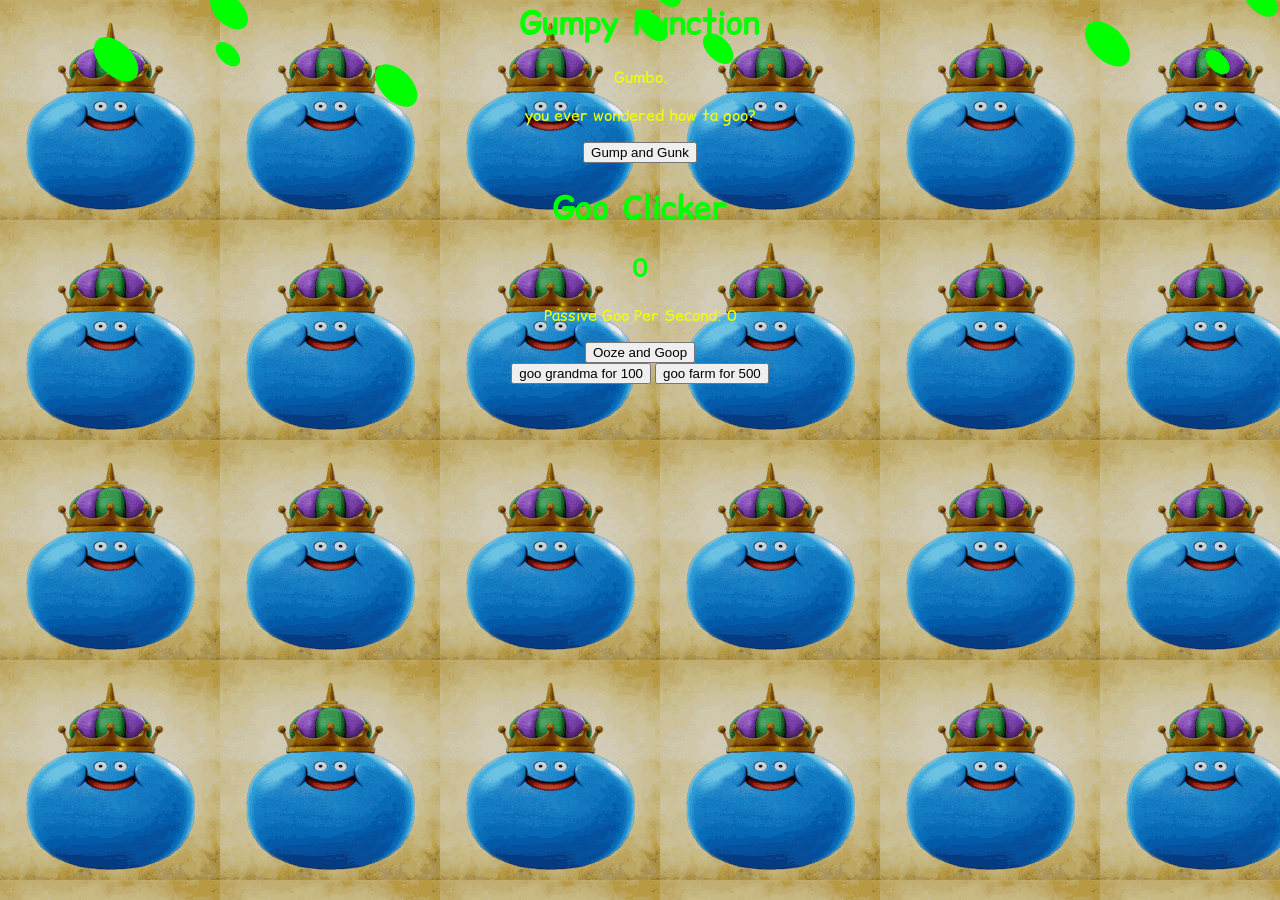
==== index.html @ c8d57152 "Refactor index.html for syntax and formatting Fixed syntax errors and improved formatting in HTML." ====
<html>
<head>
  <link rel="stylesheet" href="style.css">
  <link rel="preconnect" href="https://fonts.googleapis.com">
  <link rel="preconnect" href="https://fonts.gstatic.com" crossorigin>
  <link href="https://fonts.googleapis.com/css2?family=Comic+Relief:wght@400;700&display=swap" rel="stylesheet">
  <title>Gumbo</title>
</head>
<body>
  <h1>Gumpy Function</h1>
  <p>Gumbo.</p>
  <p>you ever wondered how ta goo?</p>
  
  <audio id="myAudio" src="slime.mp3"></audio>
  <audio id="myAudio2" src="gumps.mp3"></audio>
  <button onclick="document.getElementById('myAudio').play()">Gump and Gunk</button>
  
  <canvas id="leafCanvas"></canvas>

  <script src="goo.js"></script>
  <h1>Goo Clicker</h1>
  <h2 id="counter">0</h2>
  <p>Passive Goo Per Second: <span id="passiveRate">0</span></p>
  
  <div>
    <button id="btn">Ooze and Goop</button>
  </div>

  <button id="sellBtn">goo grandma for 100</button>
  <button id="sellBtn2">goo farm for 500</button>


  <script>
let count = 0;
let passiveRate = 0; // start with 0 passive goo per second

const button = document.getElementById("btn");
const sellBtn = document.getElementById("sellBtn");
const sellBtn2 = document.getElementById("sellBtn2");
const counter = document.getElementById("counter");
const passiveDisplay = document.getElementById("passiveRate");
const audio = document.getElementById("myAudio2");

// Keep track of current prices
let sellBtnPrice = 100;
let sellBtn2Price = 500;

// Click to earn goo
button.addEventListener("click", function() {
  count++;
  counter.textContent = count;

  audio.currentTime = 0; 
  audio.play();
});

// Sell button 1: increase passive by 1
sellBtn.addEventListener("click", function() {
  if (count >= sellBtnPrice) {
    count -= sellBtnPrice;
    counter.textContent = count;

    passiveRate++;
    passiveDisplay.textContent = passiveRate;

    // Increase price by 15%
    sellBtnPrice = Math.ceil(sellBtnPrice * 1.15);
    sellBtn.textContent = `goo grandma: ${sellBtnPrice}`;
  }dd
});

// Sell button 2: increase passive by 5
sellBtn2.addEventListener("click", function() {
  if (count >= sellBtn2Price) {
    count -= sellBtn2Price;
    counter.textContent = count;

    passiveRate += 5;
    passiveDisplay.textContent = passiveRate;

    // Increase price by 15%
    sellBtn2Price = Math.ceil(sellBtn2Price * 1.15);
    sellBtn2.textContent = `goo farm: ${sellBtn2Price}`;
  }
});

// Passive goo
setInterval(function() {
  count += passiveRate;
  counter.textContent = count;
}, 1000);
</script>
  
  <div>
    <iframe width="640" height="480"
    src="https://www.youtube.com/embed/QjgmcPhqBuU"
    title="YouTube video player"
    frameborder="0"
    allow="accelerometer; autoplay; clipboard-write; encrypted-media; gyroscope; picture-in-picture"
    allowfullscreen>
    </iframe>
  </div>
  
</body>
</html>
---- style.css ----
p {
    color:rgb(239, 255, 0);
    font-family: 'Comic Relief', Courier, monospace
}
h1 {
    color:rgb(0, 255, 0);
    font-family: 'Comic Relief', Courier, monospace
}
h2 {
    color:rgb(0, 255, 0);
    font-family: 'Comic Relief', Courier, monospace
}
body {
     margin: 0;
    background-image: url("ooze.gif");
    text-align: center;
}
#leafCanvas {
    position: fixed;
    top: 0;
    left: 0;
    width: 100%;
    height: 100%;
    z-index: 0;
    pointer-events: none; / prevents blocking clicks */
}
nav,
main {
    position: relative;
    z-index: 1;
}
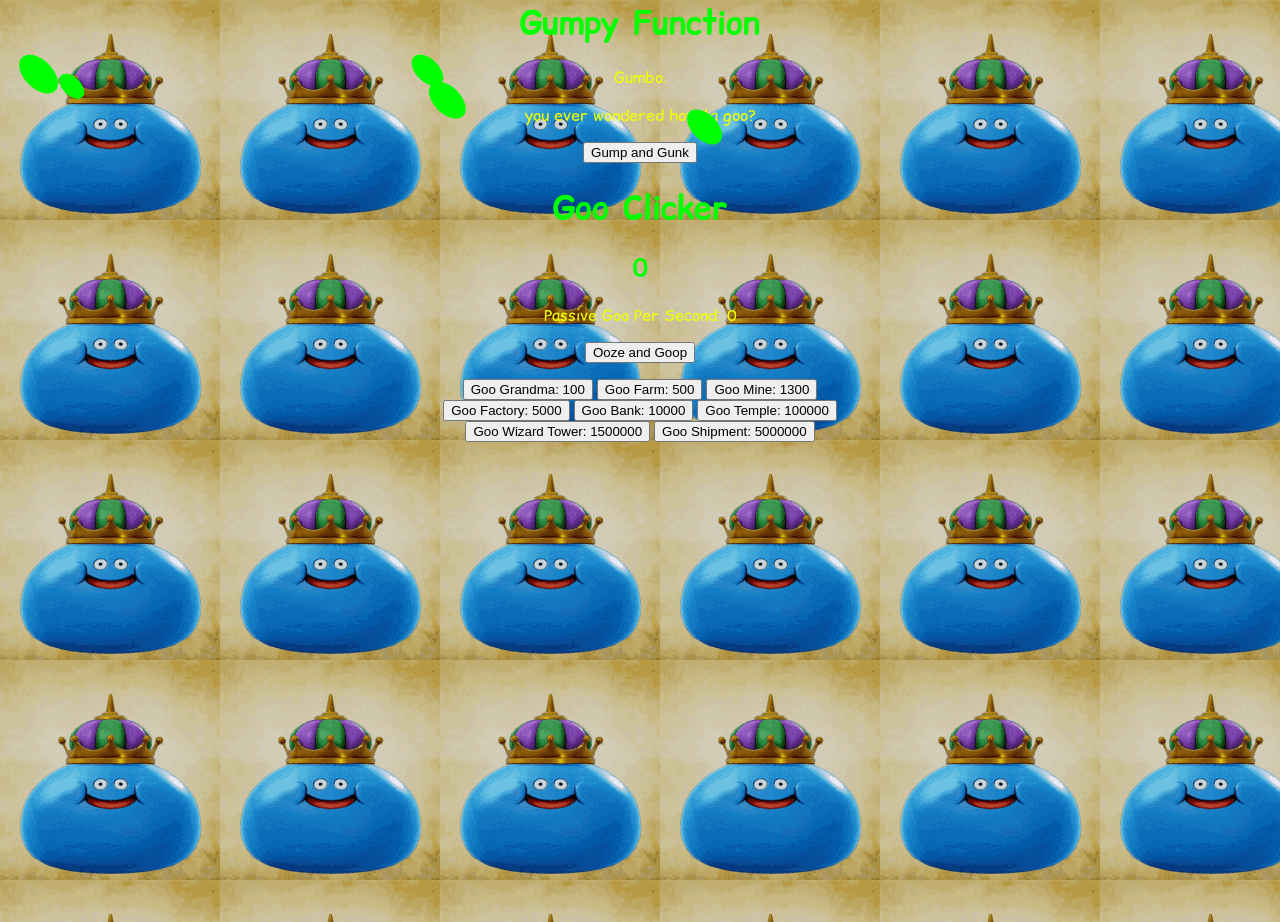
==== commit 4bc92957: "Enhance goo clicker with additional sell options Added multiple sell buttons with increasing passive" ====
--- a/index.html
+++ b/index.html
@@ -24,10 +24,20 @@
   
   <div>
     <button id="btn">Ooze and Goop</button>
-  </div>
-
-  <button id="sellBtn">goo grandma for 100</button>
-  <button id="sellBtn2">goo farm for 500</button>
+    <p></p>
+  </div>
+  <div>
+    <button id="sellBtn">Goo Grandma: 100</button>
+    <button id="sellBtn2">Goo Farm: 500</button>
+    <button id="sellBtn3">Goo Mine: 1300</button>
+  </div>
+  <div>
+    <button id="sellBtn4">Goo Factory: 5000</button>
+    <button id="sellBtn5">Goo Bank: 10000</button>
+    <button id="sellBtn6">Goo Temple: 100000</button>
+  </div>
+  <button id="sellBtn7">Goo Wizard Tower: 1500000</button>
+  <button id="sellBtn8">Goo Shipment: 5000000</button>
 
 
   <script>
@@ -44,6 +54,13 @@
 // Keep track of current prices
 let sellBtnPrice = 100;
 let sellBtn2Price = 500;
+let sellBtn3Price = 1300;
+let sellBtn4Price = 5000;
+let sellBtn5Price = 10000;
+let sellBtn6Price = 100000;
+let sellBtn7Price = 1500000;
+let sellBtn8Price = 5000000;
+
 
 // Click to earn goo
 button.addEventListener("click", function() {
@@ -65,7 +82,7 @@
 
     // Increase price by 15%
     sellBtnPrice = Math.ceil(sellBtnPrice * 1.15);
-    sellBtn.textContent = `goo grandma: ${sellBtnPrice}`;
+    sellBtn.textContent = `Goo Grandma: ${sellBtnPrice}`;
   }dd
 });
 
@@ -80,7 +97,91 @@
 
     // Increase price by 15%
     sellBtn2Price = Math.ceil(sellBtn2Price * 1.15);
-    sellBtn2.textContent = `goo farm: ${sellBtn2Price}`;
+    sellBtn2.textContent = `Goo Farm: ${sellBtn2Price}`;
+  }
+});
+
+sellBtn3.addEventListener("click", function() {
+  if (count >= sellBtn3Price) {
+    count -= sellBtn3Price;
+    counter.textContent = count;
+
+    passiveRate += 20;
+    passiveDisplay.textContent = passiveRate;
+
+    // Increase price by 15%
+    sellBtn3Price = Math.ceil(sellBtn3Price * 1.15);
+    sellBtn3.textContent = `Goo Mine: ${sellBtn3Price}`;
+  }
+});
+
+sellBtn4.addEventListener("click", function() {
+  if (count >= sellBtn4Price) {
+    count -= sellBtn4Price;
+    counter.textContent = count;
+
+    passiveRate += 50;
+    passiveDisplay.textContent = passiveRate;
+
+    // Increase price by 15%
+    sellBtn4Price = Math.ceil(sellBtn4Price * 1.15);
+    sellBtn4.textContent = `Goo Factory: ${sellBtn4Price}`;
+  }
+});
+
+sellBtn5.addEventListener("click", function() {
+  if (count >= sellBtn5Price) {
+    count -= sellBtn5Price;
+    counter.textContent = count;
+
+    passiveRate += 150;
+    passiveDisplay.textContent = passiveRate;
+
+    // Increase price by 15%
+    sellBtn5Price = Math.ceil(sellBtn5Price * 1.15);
+    sellBtn5.textContent = `Goo Bank: ${sellBtn5Price}`;
+  }
+});
+
+sellBtn6.addEventListener("click", function() {
+  if (count >= sellBtn6Price) {
+    count -= sellBtn6Price;
+    counter.textContent = count;
+
+    passiveRate += 1000;
+    passiveDisplay.textContent = passiveRate;
+
+    // Increase price by 15%
+    sellBtn6Price = Math.ceil(sellBtn6Price * 1.15);
+    sellBtn6.textContent = `Goo Temple: ${sellBtn6Price}`;
+  }
+});
+
+sellBtn7.addEventListener("click", function() {
+  if (count >= sellBtn7Price) {
+    count -= sellBtn7Price;
+    counter.textContent = count;
+
+    passiveRate += 20000;
+    passiveDisplay.textContent = passiveRate;
+
+    // Increase price by 15%
+    sellBtn7Price = Math.ceil(sellBtn7Price * 1.15);
+    sellBtn7.textContent = `Goo Wizard Tower: ${sellBtn7Price}`;
+  }
+});
+
+sellBtn8.addEventListener("click", function() {
+  if (count >= sellBtn8Price) {
+    count -= sellBtn8Price;
+    counter.textContent = count;
+
+    passiveRate += 100000;
+    passiveDisplay.textContent = passiveRate;
+
+    // Increase price by 15%
+    sellBtn8Price = Math.ceil(sellBtn8Price * 1.15);
+    sellBtn8.textContent = `Goo Shipment: ${sellBtn8Price}`;
   }
 });
 
@@ -110,3 +211,4 @@
 
 
 
+
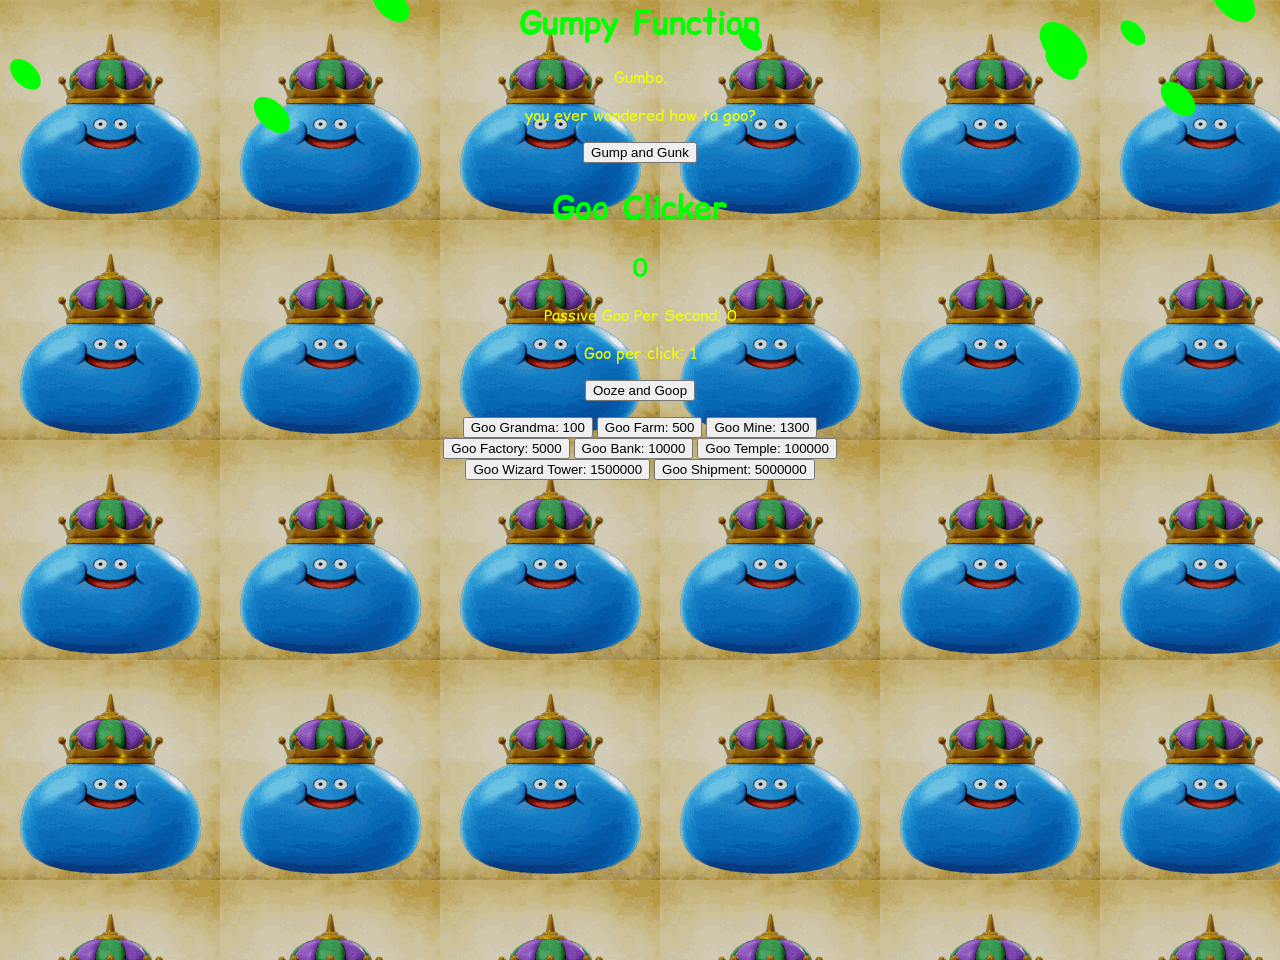
==== commit 1fbe36fe: "Refactor game logic to enhance click and passive income Updated the game mechanics to include click " ====
--- a/index.html
+++ b/index.html
@@ -21,6 +21,7 @@
   <h1>Goo Clicker</h1>
   <h2 id="counter">0</h2>
   <p>Passive Goo Per Second: <span id="passiveRate">0</span></p>
+  <p>Goo per click: <span id="clickPowerDisplay">1</span></p>
   
   <div>
     <button id="btn">Ooze and Goop</button>
@@ -36,22 +37,33 @@
     <button id="sellBtn5">Goo Bank: 10000</button>
     <button id="sellBtn6">Goo Temple: 100000</button>
   </div>
-  <button id="sellBtn7">Goo Wizard Tower: 1500000</button>
-  <button id="sellBtn8">Goo Shipment: 5000000</button>
+  <div>
+    <button id="sellBtn7">Goo Wizard Tower: 1500000</button>
+    <button id="sellBtn8">Goo Shipment: 5000000</button>
+  </div>
 
 
   <script>
 let count = 0;
-let passiveRate = 0; // start with 0 passive goo per second
+let passiveRate = 0; 
+let clickPower = 1; // starting click value
 
 const button = document.getElementById("btn");
 const sellBtn = document.getElementById("sellBtn");
 const sellBtn2 = document.getElementById("sellBtn2");
+const sellBtn3 = document.getElementById("sellBtn3");
+const sellBtn4 = document.getElementById("sellBtn4");
+const sellBtn5 = document.getElementById("sellBtn5");
+const sellBtn6 = document.getElementById("sellBtn6");
+const sellBtn7 = document.getElementById("sellBtn7");
+const sellBtn8 = document.getElementById("sellBtn8");
+
 const counter = document.getElementById("counter");
 const passiveDisplay = document.getElementById("passiveRate");
+const clickPowerDisplay = document.getElementById("clickPowerDisplay");
 const audio = document.getElementById("myAudio2");
 
-// Keep track of current prices
+// Current prices
 let sellBtnPrice = 100;
 let sellBtn2Price = 500;
 let sellBtn3Price = 1300;
@@ -61,129 +73,61 @@
 let sellBtn7Price = 1500000;
 let sellBtn8Price = 5000000;
 
-
 // Click to earn goo
 button.addEventListener("click", function() {
-  count++;
+  count += clickPower;
   counter.textContent = count;
 
   audio.currentTime = 0; 
   audio.play();
 });
 
-// Sell button 1: increase passive by 1
-sellBtn.addEventListener("click", function() {
-  if (count >= sellBtnPrice) {
-    count -= sellBtnPrice;
+// Helper to handle property purchases
+function buyProperty(priceVar, btnElement, passiveIncrease, clickIncrease=0) {
+  if (count >= priceVar.value) {
+    count -= priceVar.value;
     counter.textContent = count;
 
-    passiveRate++;
+    passiveRate += passiveIncrease;
+    clickPower += clickIncrease; // increase click power
     passiveDisplay.textContent = passiveRate;
+    clickPowerDisplay.textContent = clickPower;
 
     // Increase price by 15%
-    sellBtnPrice = Math.ceil(sellBtnPrice * 1.15);
-    sellBtn.textContent = `Goo Grandma: ${sellBtnPrice}`;
-  }dd
-});
+    priceVar.value = Math.ceil(priceVar.value * 1.15);
+    btnElement.textContent = `${btnElement.dataset.name}: ${priceVar.value}`;
+  }
+}
 
-// Sell button 2: increase passive by 5
-sellBtn2.addEventListener("click", function() {
-  if (count >= sellBtn2Price) {
-    count -= sellBtn2Price;
-    counter.textContent = count;
+// Define price objects for each button
+const sellBtnObj = {value: sellBtnPrice};
+const sellBtn2Obj = {value: sellBtn2Price};
+const sellBtn3Obj = {value: sellBtn3Price};
+const sellBtn4Obj = {value: sellBtn4Price};
+const sellBtn5Obj = {value: sellBtn5Price};
+const sellBtn6Obj = {value: sellBtn6Price};
+const sellBtn7Obj = {value: sellBtn7Price};
+const sellBtn8Obj = {value: sellBtn8Price};
 
-    passiveRate += 5;
-    passiveDisplay.textContent = passiveRate;
+// Add dataset names for buttons
+sellBtn.dataset.name = "Goo Grandma";
+sellBtn2.dataset.name = "Goo Farm";
+sellBtn3.dataset.name = "Goo Mine";
+sellBtn4.dataset.name = "Goo Factory";
+sellBtn5.dataset.name = "Goo Bank";
+sellBtn6.dataset.name = "Goo Temple";
+sellBtn7.dataset.name = "Goo Wizard Tower";
+sellBtn8.dataset.name = "Goo Shipment";
 
-    // Increase price by 15%
-    sellBtn2Price = Math.ceil(sellBtn2Price * 1.15);
-    sellBtn2.textContent = `Goo Farm: ${sellBtn2Price}`;
-  }
-});
-
-sellBtn3.addEventListener("click", function() {
-  if (count >= sellBtn3Price) {
-    count -= sellBtn3Price;
-    counter.textContent = count;
-
-    passiveRate += 20;
-    passiveDisplay.textContent = passiveRate;
-
-    // Increase price by 15%
-    sellBtn3Price = Math.ceil(sellBtn3Price * 1.15);
-    sellBtn3.textContent = `Goo Mine: ${sellBtn3Price}`;
-  }
-});
-
-sellBtn4.addEventListener("click", function() {
-  if (count >= sellBtn4Price) {
-    count -= sellBtn4Price;
-    counter.textContent = count;
-
-    passiveRate += 50;
-    passiveDisplay.textContent = passiveRate;
-
-    // Increase price by 15%
-    sellBtn4Price = Math.ceil(sellBtn4Price * 1.15);
-    sellBtn4.textContent = `Goo Factory: ${sellBtn4Price}`;
-  }
-});
-
-sellBtn5.addEventListener("click", function() {
-  if (count >= sellBtn5Price) {
-    count -= sellBtn5Price;
-    counter.textContent = count;
-
-    passiveRate += 150;
-    passiveDisplay.textContent = passiveRate;
-
-    // Increase price by 15%
-    sellBtn5Price = Math.ceil(sellBtn5Price * 1.15);
-    sellBtn5.textContent = `Goo Bank: ${sellBtn5Price}`;
-  }
-});
-
-sellBtn6.addEventListener("click", function() {
-  if (count >= sellBtn6Price) {
-    count -= sellBtn6Price;
-    counter.textContent = count;
-
-    passiveRate += 1000;
-    passiveDisplay.textContent = passiveRate;
-
-    // Increase price by 15%
-    sellBtn6Price = Math.ceil(sellBtn6Price * 1.15);
-    sellBtn6.textContent = `Goo Temple: ${sellBtn6Price}`;
-  }
-});
-
-sellBtn7.addEventListener("click", function() {
-  if (count >= sellBtn7Price) {
-    count -= sellBtn7Price;
-    counter.textContent = count;
-
-    passiveRate += 20000;
-    passiveDisplay.textContent = passiveRate;
-
-    // Increase price by 15%
-    sellBtn7Price = Math.ceil(sellBtn7Price * 1.15);
-    sellBtn7.textContent = `Goo Wizard Tower: ${sellBtn7Price}`;
-  }
-});
-
-sellBtn8.addEventListener("click", function() {
-  if (count >= sellBtn8Price) {
-    count -= sellBtn8Price;
-    counter.textContent = count;
-
-    passiveRate += 100000;
-    passiveDisplay.textContent = passiveRate;
-
-    // Increase price by 15%
-    sellBtn8Price = Math.ceil(sellBtn8Price * 1.15);
-    sellBtn8.textContent = `Goo Shipment: ${sellBtn8Price}`;
-  }
-});
+// Event listeners with optional click increase
+sellBtn.addEventListener("click", () => buyProperty(sellBtnObj, sellBtn, 1, 0.1));
+sellBtn2.addEventListener("click", () => buyProperty(sellBtn2Obj, sellBtn2, 10, 0.5));
+sellBtn3.addEventListener("click", () => buyProperty(sellBtn3Obj, sellBtn3, 50, 1));
+sellBtn4.addEventListener("click", () => buyProperty(sellBtn4Obj, sellBtn4, 75, 2));
+sellBtn5.addEventListener("click", () => buyProperty(sellBtn5Obj, sellBtn5, 300, 5));
+sellBtn6.addEventListener("click", () => buyProperty(sellBtn6Obj, sellBtn6, 1000, 10));
+sellBtn7.addEventListener("click", () => buyProperty(sellBtn7Obj, sellBtn7, 20000, 50));
+sellBtn8.addEventListener("click", () => buyProperty(sellBtn8Obj, sellBtn8, 100000, 100));
 
 // Passive goo
 setInterval(function() {
@@ -212,3 +156,4 @@
 
 
 
+
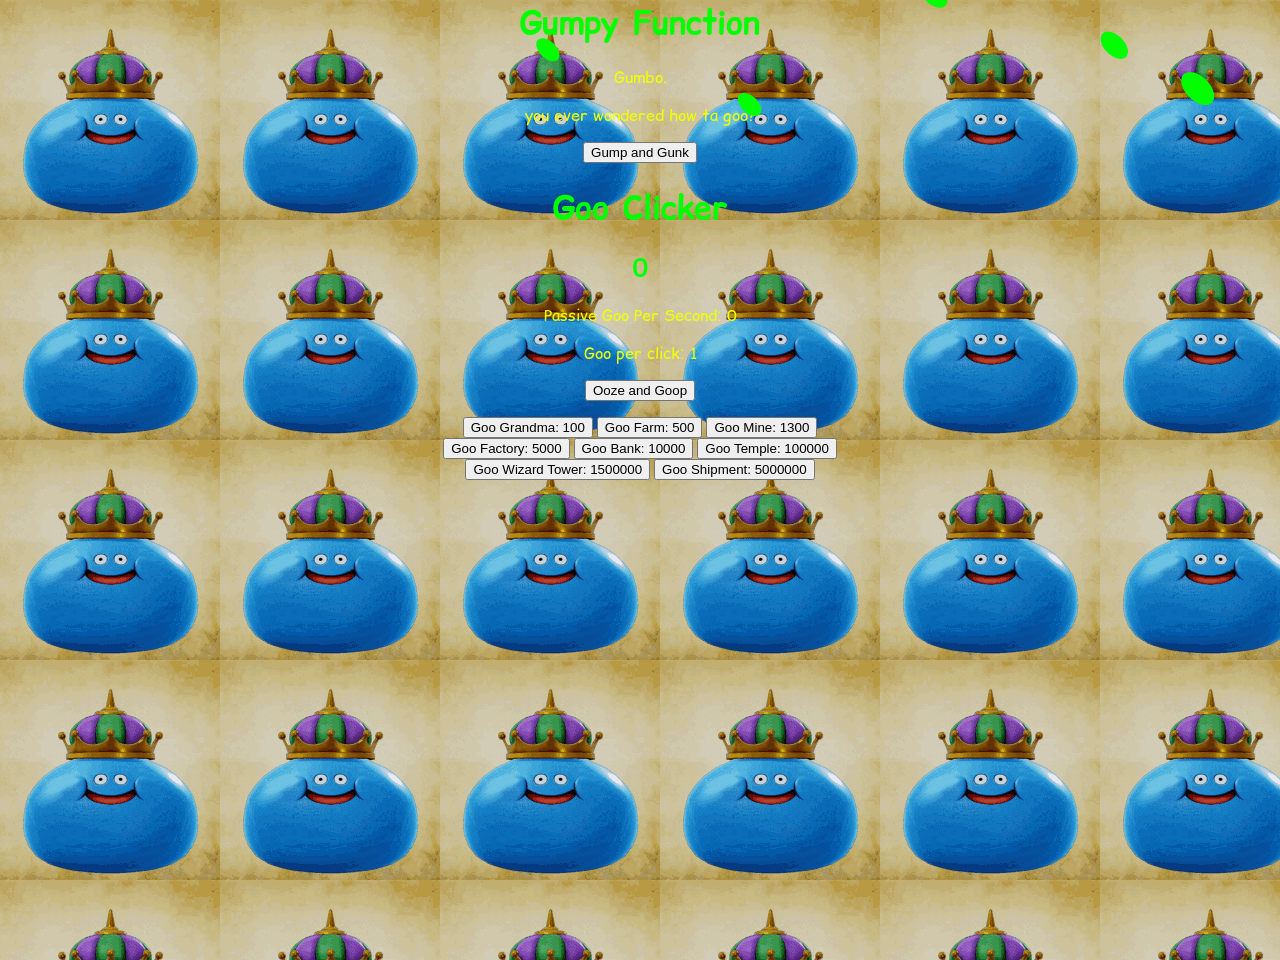
==== commit 9f15ca06: "Refactor index.html for Goo Clicker game enhancements The HTML structure was modified to include add" ====
--- a/index.html
+++ b/index.html
@@ -89,11 +89,11 @@
     counter.textContent = count;
 
     passiveRate += passiveIncrease;
-    clickPower += clickIncrease; // increase click power
+    clickPower += clickIncrease; // integer increase
     passiveDisplay.textContent = passiveRate;
     clickPowerDisplay.textContent = clickPower;
 
-    // Increase price by 15%
+    // Increase price by 15%, rounded up to nearest integer
     priceVar.value = Math.ceil(priceVar.value * 1.15);
     btnElement.textContent = `${btnElement.dataset.name}: ${priceVar.value}`;
   }
@@ -119,15 +119,15 @@
 sellBtn7.dataset.name = "Goo Wizard Tower";
 sellBtn8.dataset.name = "Goo Shipment";
 
-// Event listeners with optional click increase
-sellBtn.addEventListener("click", () => buyProperty(sellBtnObj, sellBtn, 1, 0.1));
-sellBtn2.addEventListener("click", () => buyProperty(sellBtn2Obj, sellBtn2, 10, 0.5));
-sellBtn3.addEventListener("click", () => buyProperty(sellBtn3Obj, sellBtn3, 50, 1));
-sellBtn4.addEventListener("click", () => buyProperty(sellBtn4Obj, sellBtn4, 75, 2));
-sellBtn5.addEventListener("click", () => buyProperty(sellBtn5Obj, sellBtn5, 300, 5));
-sellBtn6.addEventListener("click", () => buyProperty(sellBtn6Obj, sellBtn6, 1000, 10));
-sellBtn7.addEventListener("click", () => buyProperty(sellBtn7Obj, sellBtn7, 20000, 50));
-sellBtn8.addEventListener("click", () => buyProperty(sellBtn8Obj, sellBtn8, 100000, 100));
+// Event listeners with integer click increases
+sellBtn.addEventListener("click", () => buyProperty(sellBtnObj, sellBtn, 1, 1));
+sellBtn2.addEventListener("click", () => buyProperty(sellBtn2Obj, sellBtn2, 10, 2));
+sellBtn3.addEventListener("click", () => buyProperty(sellBtn3Obj, sellBtn3, 50, 5));
+sellBtn4.addEventListener("click", () => buyProperty(sellBtn4Obj, sellBtn4, 75, 10));
+sellBtn5.addEventListener("click", () => buyProperty(sellBtn5Obj, sellBtn5, 300, 25));
+sellBtn6.addEventListener("click", () => buyProperty(sellBtn6Obj, sellBtn6, 1000, 50));
+sellBtn7.addEventListener("click", () => buyProperty(sellBtn7Obj, sellBtn7, 20000, 100));
+sellBtn8.addEventListener("click", () => buyProperty(sellBtn8Obj, sellBtn8, 100000, 500));
 
 // Passive goo
 setInterval(function() {
@@ -157,3 +157,4 @@
 
 
 
+
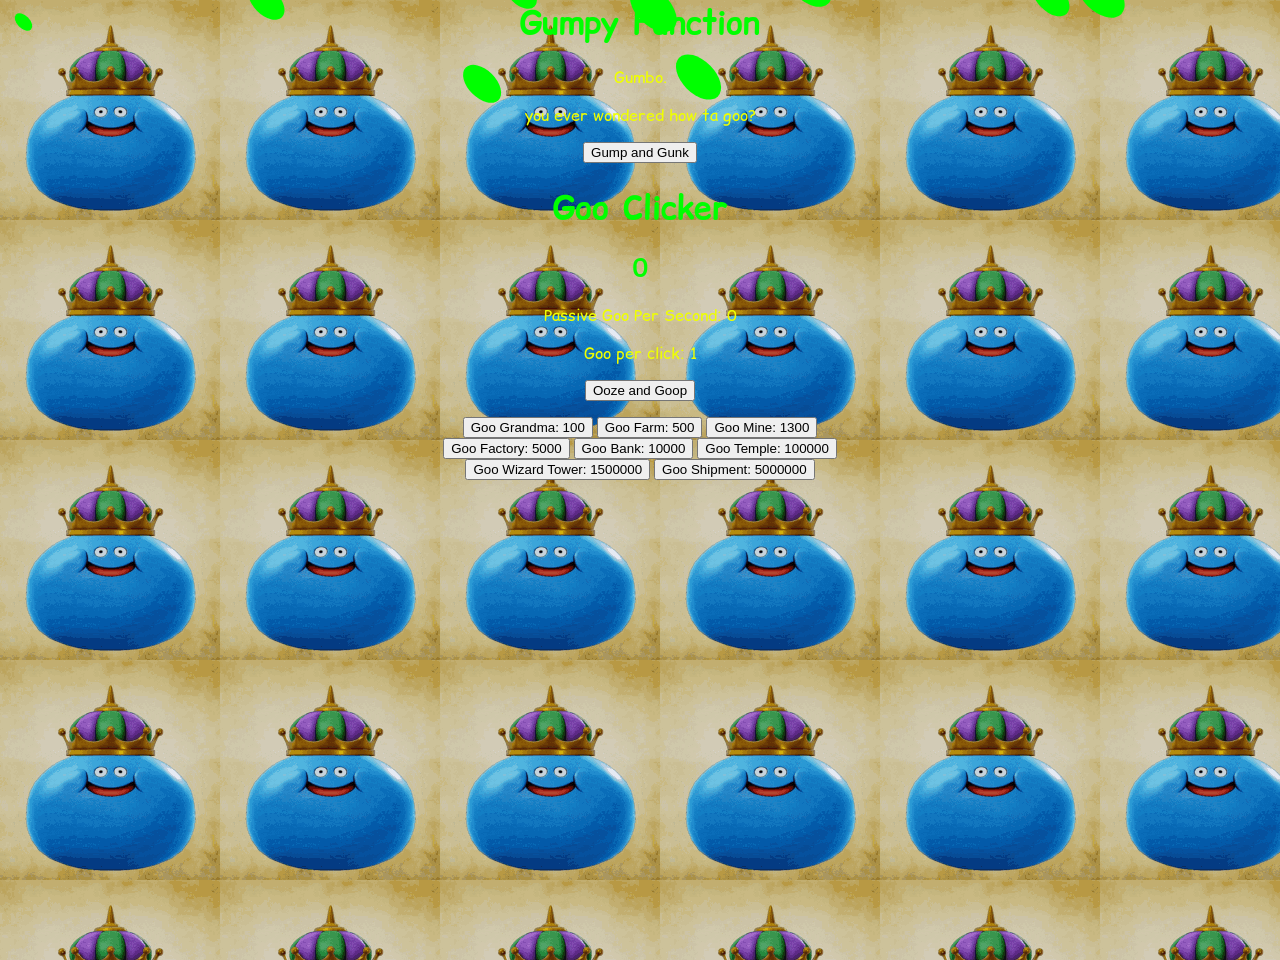
==== commit 82699fb5: "Enhance goo clicker with property count tracking Refactored the goo clicker game to include property" ====
--- a/index.html
+++ b/index.html
@@ -63,6 +63,26 @@
 const clickPowerDisplay = document.getElementById("clickPowerDisplay");
 const audio = document.getElementById("myAudio2");
 
+// Count displays
+const sellBtnCountDisplay = document.getElementById("sellBtnCount");
+const sellBtn2CountDisplay = document.getElementById("sellBtn2Count");
+const sellBtn3CountDisplay = document.getElementById("sellBtn3Count");
+const sellBtn4CountDisplay = document.getElementById("sellBtn4Count");
+const sellBtn5CountDisplay = document.getElementById("sellBtn5Count");
+const sellBtn6CountDisplay = document.getElementById("sellBtn6Count");
+const sellBtn7CountDisplay = document.getElementById("sellBtn7Count");
+const sellBtn8CountDisplay = document.getElementById("sellBtn8Count");
+
+// Property counts
+let sellBtnCount = 0;
+let sellBtn2Count = 0;
+let sellBtn3Count = 0;
+let sellBtn4Count = 0;
+let sellBtn5Count = 0;
+let sellBtn6Count = 0;
+let sellBtn7Count = 0;
+let sellBtn8Count = 0;
+
 // Current prices
 let sellBtnPrice = 100;
 let sellBtn2Price = 500;
@@ -83,23 +103,28 @@
 });
 
 // Helper to handle property purchases
-function buyProperty(priceVar, btnElement, passiveIncrease, clickIncrease=0) {
+function buyProperty(priceVar, btnElement, passiveIncrease, clickIncrease, countVar, countDisplay) {
   if (count >= priceVar.value) {
     count -= priceVar.value;
     counter.textContent = count;
 
     passiveRate += passiveIncrease;
-    clickPower += clickIncrease; // integer increase
+    clickPower += clickIncrease;
+
+    // Update property count
+    countVar.value++;
+    countDisplay.textContent = countVar.value;
+
     passiveDisplay.textContent = passiveRate;
     clickPowerDisplay.textContent = clickPower;
 
-    // Increase price by 15%, rounded up to nearest integer
+    // Increase price by 15%
     priceVar.value = Math.ceil(priceVar.value * 1.15);
-    btnElement.textContent = `${btnElement.dataset.name}: ${priceVar.value}`;
+    btnElement.childNodes[0].nodeValue = `${btnElement.dataset.name}: ${priceVar.value} (`;
   }
 }
 
-// Define price objects for each button
+// Price objects
 const sellBtnObj = {value: sellBtnPrice};
 const sellBtn2Obj = {value: sellBtn2Price};
 const sellBtn3Obj = {value: sellBtn3Price};
@@ -109,7 +134,7 @@
 const sellBtn7Obj = {value: sellBtn7Price};
 const sellBtn8Obj = {value: sellBtn8Price};
 
-// Add dataset names for buttons
+// Dataset names
 sellBtn.dataset.name = "Goo Grandma";
 sellBtn2.dataset.name = "Goo Farm";
 sellBtn3.dataset.name = "Goo Mine";
@@ -119,15 +144,15 @@
 sellBtn7.dataset.name = "Goo Wizard Tower";
 sellBtn8.dataset.name = "Goo Shipment";
 
-// Event listeners with integer click increases
-sellBtn.addEventListener("click", () => buyProperty(sellBtnObj, sellBtn, 1, 1));
-sellBtn2.addEventListener("click", () => buyProperty(sellBtn2Obj, sellBtn2, 10, 2));
-sellBtn3.addEventListener("click", () => buyProperty(sellBtn3Obj, sellBtn3, 50, 5));
-sellBtn4.addEventListener("click", () => buyProperty(sellBtn4Obj, sellBtn4, 75, 10));
-sellBtn5.addEventListener("click", () => buyProperty(sellBtn5Obj, sellBtn5, 300, 25));
-sellBtn6.addEventListener("click", () => buyProperty(sellBtn6Obj, sellBtn6, 1000, 50));
-sellBtn7.addEventListener("click", () => buyProperty(sellBtn7Obj, sellBtn7, 20000, 100));
-sellBtn8.addEventListener("click", () => buyProperty(sellBtn8Obj, sellBtn8, 100000, 500));
+// Event listeners
+sellBtn.addEventListener("click", () => buyProperty(sellBtnObj, sellBtn, 1, 1, {value: sellBtnCount}, sellBtnCountDisplay));
+sellBtn2.addEventListener("click", () => buyProperty(sellBtn2Obj, sellBtn2, 10, 2, {value: sellBtn2Count}, sellBtn2CountDisplay));
+sellBtn3.addEventListener("click", () => buyProperty(sellBtn3Obj, sellBtn3, 50, 5, {value: sellBtn3Count}, sellBtn3CountDisplay));
+sellBtn4.addEventListener("click", () => buyProperty(sellBtn4Obj, sellBtn4, 75, 10, {value: sellBtn4Count}, sellBtn4CountDisplay));
+sellBtn5.addEventListener("click", () => buyProperty(sellBtn5Obj, sellBtn5, 300, 25, {value: sellBtn5Count}, sellBtn5CountDisplay));
+sellBtn6.addEventListener("click", () => buyProperty(sellBtn6Obj, sellBtn6, 1000, 50, {value: sellBtn6Count}, sellBtn6CountDisplay));
+sellBtn7.addEventListener("click", () => buyProperty(sellBtn7Obj, sellBtn7, 20000, 100, {value: sellBtn7Count}, sellBtn7CountDisplay));
+sellBtn8.addEventListener("click", () => buyProperty(sellBtn8Obj, sellBtn8, 100000, 500, {value: sellBtn8Count}, sellBtn8CountDisplay));
 
 // Passive goo
 setInterval(function() {
@@ -158,3 +183,4 @@
 
 
 
+
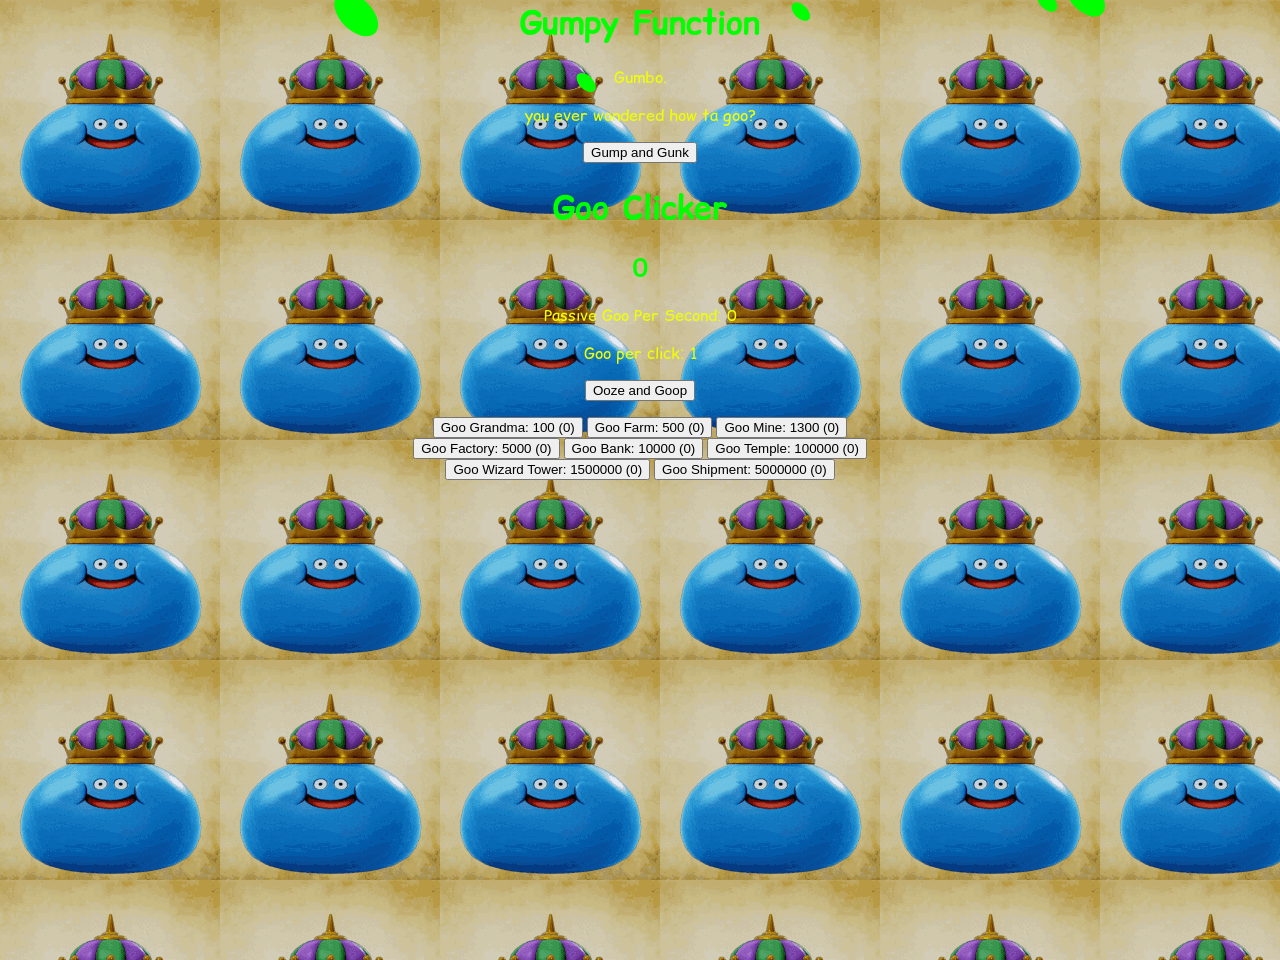
==== commit 3773633d: "Fix HTML structure and restore content" ====
--- a/index.html
+++ b/index.html
@@ -28,22 +28,20 @@
     <p></p>
   </div>
   <div>
-    <button id="sellBtn">Goo Grandma: 100</button>
-    <button id="sellBtn2">Goo Farm: 500</button>
-    <button id="sellBtn3">Goo Mine: 1300</button>
+    <button id="sellBtn">Goo Grandma: 100 (<span id="sellBtnCount">0</span>)</button>
+    <button id="sellBtn2">Goo Farm: 500 (<span id="sellBtn2Count">0</span>)</button>
+    <button id="sellBtn3">Goo Mine: 1300 (<span id="sellBtn3Count">0</span>)</button>
   </div>
   <div>
-    <button id="sellBtn4">Goo Factory: 5000</button>
-    <button id="sellBtn5">Goo Bank: 10000</button>
-    <button id="sellBtn6">Goo Temple: 100000</button>
+    <button id="sellBtn4">Goo Factory: 5000 (<span id="sellBtn4Count">0</span>)</button>
+    <button id="sellBtn5">Goo Bank: 10000 (<span id="sellBtn5Count">0</span>)</button>
+    <button id="sellBtn6">Goo Temple: 100000 (<span id="sellBtn6Count">0</span>)</button>
   </div>
-  <div>
-    <button id="sellBtn7">Goo Wizard Tower: 1500000</button>
-    <button id="sellBtn8">Goo Shipment: 5000000</button>
-  </div>
+    <button id="sellBtn7">Goo Wizard Tower: 1500000 (<span id="sellBtn7Count">0</span>)</button>
+    <button id="sellBtn8">Goo Shipment: 5000000 (<span id="sellBtn8Count">0</span>)</button>
 
 
-  <script>
+<script>
 let count = 0;
 let passiveRate = 0; 
 let clickPower = 1; // starting click value
@@ -94,7 +92,7 @@
 let sellBtn8Price = 5000000;
 
 // Click to earn goo
-button.addEventListener("click", function() {
+btn.addEventListener("click", function() {
   count += clickPower;
   counter.textContent = count;
 
@@ -184,3 +182,4 @@
 
 
 
+
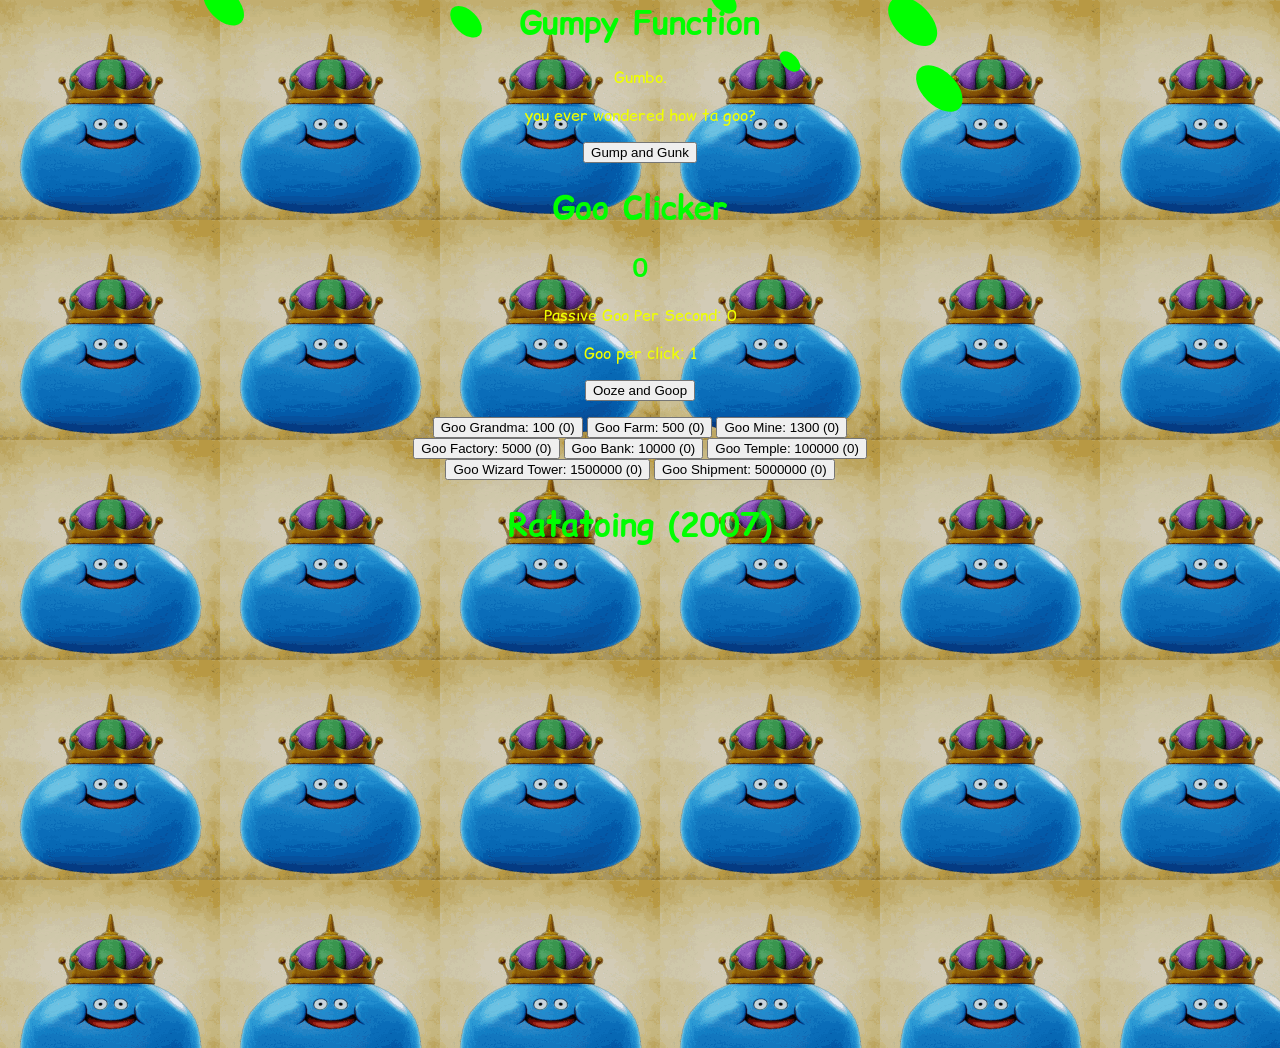
==== commit 87cb5a34: "Fix HTML formatting and structure" ====
--- a/index.html
+++ b/index.html
@@ -158,16 +158,18 @@
   counter.textContent = count;
 }, 1000);
 </script>
-  
-  <div>
-    <iframe width="640" height="480"
+
+<div>
+  <p></p>
+  <h1>Ratatoing (2007)</h1>
+  <iframe width="640" height="480"
     src="https://www.youtube.com/embed/QjgmcPhqBuU"
     title="YouTube video player"
     frameborder="0"
     allow="accelerometer; autoplay; clipboard-write; encrypted-media; gyroscope; picture-in-picture"
     allowfullscreen>
-    </iframe>
-  </div>
+  </iframe>
+</div>
   
 </body>
 </html>
@@ -183,3 +185,4 @@
 
 
 
+
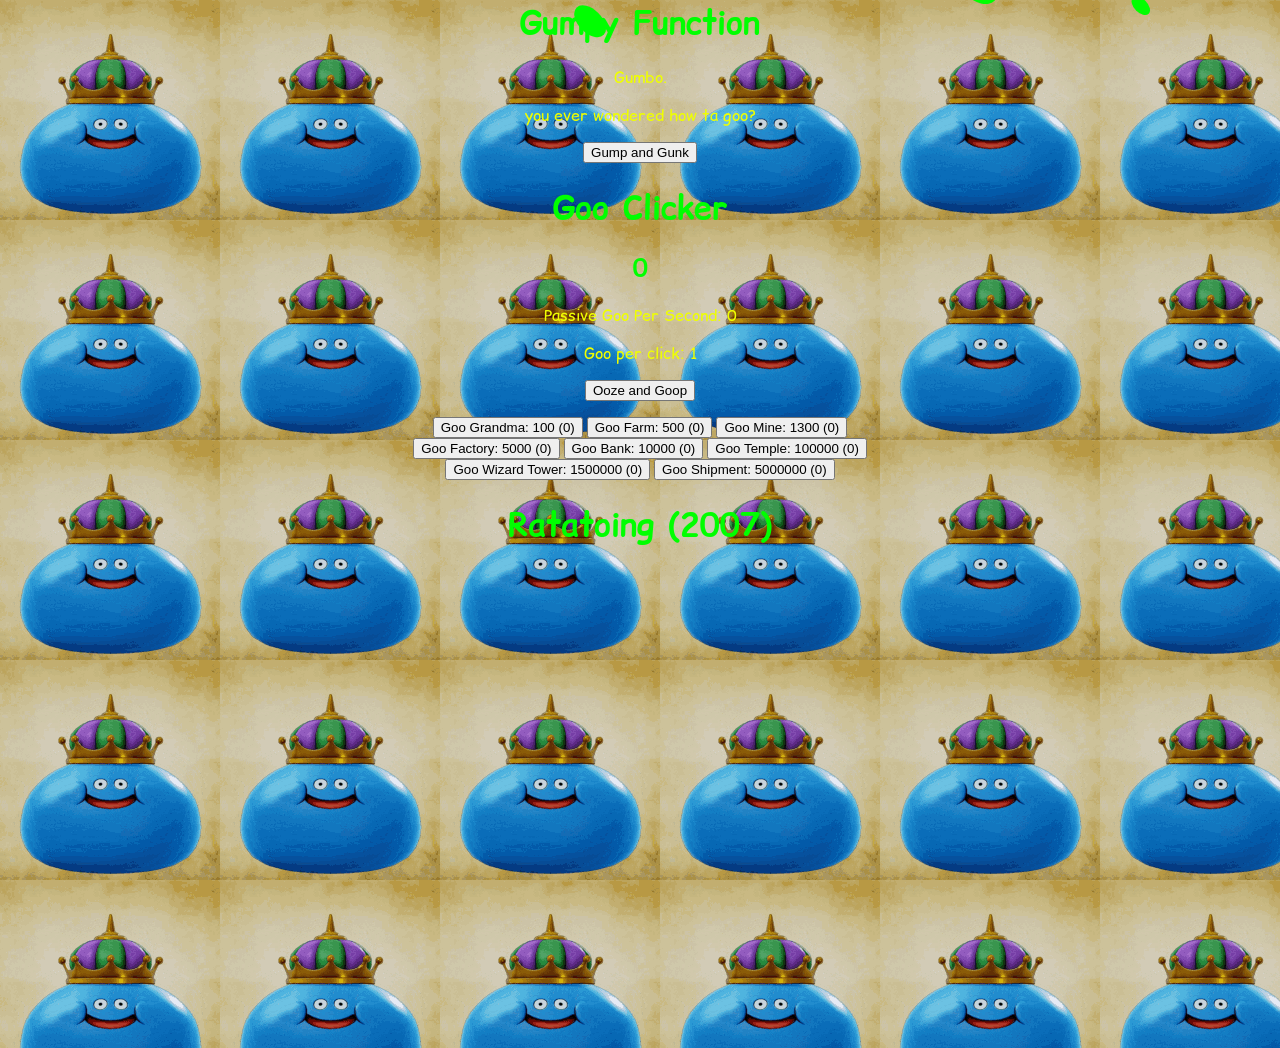
==== commit 5c304877: "Refactor property buying and event handling Refactored property buying logic and event listeners for" ====
--- a/index.html
+++ b/index.html
@@ -47,112 +47,62 @@
 let clickPower = 1; // starting click value
 
 const button = document.getElementById("btn");
-const sellBtn = document.getElementById("sellBtn");
-const sellBtn2 = document.getElementById("sellBtn2");
-const sellBtn3 = document.getElementById("sellBtn3");
-const sellBtn4 = document.getElementById("sellBtn4");
-const sellBtn5 = document.getElementById("sellBtn5");
-const sellBtn6 = document.getElementById("sellBtn6");
-const sellBtn7 = document.getElementById("sellBtn7");
-const sellBtn8 = document.getElementById("sellBtn8");
-
 const counter = document.getElementById("counter");
 const passiveDisplay = document.getElementById("passiveRate");
 const clickPowerDisplay = document.getElementById("clickPowerDisplay");
 const audio = document.getElementById("myAudio2");
 
-// Count displays
-const sellBtnCountDisplay = document.getElementById("sellBtnCount");
-const sellBtn2CountDisplay = document.getElementById("sellBtn2Count");
-const sellBtn3CountDisplay = document.getElementById("sellBtn3Count");
-const sellBtn4CountDisplay = document.getElementById("sellBtn4Count");
-const sellBtn5CountDisplay = document.getElementById("sellBtn5Count");
-const sellBtn6CountDisplay = document.getElementById("sellBtn6Count");
-const sellBtn7CountDisplay = document.getElementById("sellBtn7Count");
-const sellBtn8CountDisplay = document.getElementById("sellBtn8Count");
+// Property buttons
+const buttons = [
+  { btn: document.getElementById("sellBtn"), price: 100, passive: 1, click: 1, countSpan: document.getElementById("sellBtnCount"), name: "Goo Grandma" },
+  { btn: document.getElementById("sellBtn2"), price: 500, passive: 10, click: 2, countSpan: document.getElementById("sellBtn2Count"), name: "Goo Farm" },
+  { btn: document.getElementById("sellBtn3"), price: 1300, passive: 50, click: 5, countSpan: document.getElementById("sellBtn3Count"), name: "Goo Mine" },
+  { btn: document.getElementById("sellBtn4"), price: 5000, passive: 75, click: 10, countSpan: document.getElementById("sellBtn4Count"), name: "Goo Factory" },
+  { btn: document.getElementById("sellBtn5"), price: 10000, passive: 300, click: 25, countSpan: document.getElementById("sellBtn5Count"), name: "Goo Bank" },
+  { btn: document.getElementById("sellBtn6"), price: 100000, passive: 1000, click: 50, countSpan: document.getElementById("sellBtn6Count"), name: "Goo Temple" },
+  { btn: document.getElementById("sellBtn7"), price: 1500000, passive: 20000, click: 100, countSpan: document.getElementById("sellBtn7Count"), name: "Goo Wizard Tower" },
+  { btn: document.getElementById("sellBtn8"), price: 5000000, passive: 100000, click: 500, countSpan: document.getElementById("sellBtn8Count"), name: "Goo Shipment" }
+];
 
-// Property counts
-let sellBtnCount = 0;
-let sellBtn2Count = 0;
-let sellBtn3Count = 0;
-let sellBtn4Count = 0;
-let sellBtn5Count = 0;
-let sellBtn6Count = 0;
-let sellBtn7Count = 0;
-let sellBtn8Count = 0;
-
-// Current prices
-let sellBtnPrice = 100;
-let sellBtn2Price = 500;
-let sellBtn3Price = 1300;
-let sellBtn4Price = 5000;
-let sellBtn5Price = 10000;
-let sellBtn6Price = 100000;
-let sellBtn7Price = 1500000;
-let sellBtn8Price = 5000000;
+// Add a persistent count property for each button
+buttons.forEach(item => item.count = 0);
 
 // Click to earn goo
-btn.addEventListener("click", function() {
+button.addEventListener("click", function() {
   count += clickPower;
   counter.textContent = count;
 
-  audio.currentTime = 0; 
+  audio.currentTime = 0;
   audio.play();
 });
 
-// Helper to handle property purchases
-function buyProperty(priceVar, btnElement, passiveIncrease, clickIncrease, countVar, countDisplay) {
-  if (count >= priceVar.value) {
-    count -= priceVar.value;
+// Helper function to buy property
+function buyProperty(item) {
+  if (count >= item.price) {
+    count -= item.price;
     counter.textContent = count;
 
-    passiveRate += passiveIncrease;
-    clickPower += clickIncrease;
+    passiveRate += item.passive;
+    clickPower += item.click;
 
-    // Update property count
-    countVar.value++;
-    countDisplay.textContent = countVar.value;
+    item.count++; // persistent count
+    item.countSpan.textContent = item.count;
 
     passiveDisplay.textContent = passiveRate;
     clickPowerDisplay.textContent = clickPower;
 
     // Increase price by 15%
-    priceVar.value = Math.ceil(priceVar.value * 1.15);
-    btnElement.childNodes[0].nodeValue = `${btnElement.dataset.name}: ${priceVar.value} (`;
+    item.price = Math.ceil(item.price * 1.15);
+    item.btn.firstChild.nodeValue = `${item.name}: ${item.price} (`;
   }
 }
 
-// Price objects
-const sellBtnObj = {value: sellBtnPrice};
-const sellBtn2Obj = {value: sellBtn2Price};
-const sellBtn3Obj = {value: sellBtn3Price};
-const sellBtn4Obj = {value: sellBtn4Price};
-const sellBtn5Obj = {value: sellBtn5Price};
-const sellBtn6Obj = {value: sellBtn6Price};
-const sellBtn7Obj = {value: sellBtn7Price};
-const sellBtn8Obj = {value: sellBtn8Price};
+// Attach event listeners
+buttons.forEach(item => {
+  item.btn.addEventListener("click", () => buyProperty(item));
+});
 
-// Dataset names
-sellBtn.dataset.name = "Goo Grandma";
-sellBtn2.dataset.name = "Goo Farm";
-sellBtn3.dataset.name = "Goo Mine";
-sellBtn4.dataset.name = "Goo Factory";
-sellBtn5.dataset.name = "Goo Bank";
-sellBtn6.dataset.name = "Goo Temple";
-sellBtn7.dataset.name = "Goo Wizard Tower";
-sellBtn8.dataset.name = "Goo Shipment";
-
-// Event listeners
-sellBtn.addEventListener("click", () => buyProperty(sellBtnObj, sellBtn, 1, 1, {value: sellBtnCount}, sellBtnCountDisplay));
-sellBtn2.addEventListener("click", () => buyProperty(sellBtn2Obj, sellBtn2, 10, 2, {value: sellBtn2Count}, sellBtn2CountDisplay));
-sellBtn3.addEventListener("click", () => buyProperty(sellBtn3Obj, sellBtn3, 50, 5, {value: sellBtn3Count}, sellBtn3CountDisplay));
-sellBtn4.addEventListener("click", () => buyProperty(sellBtn4Obj, sellBtn4, 75, 10, {value: sellBtn4Count}, sellBtn4CountDisplay));
-sellBtn5.addEventListener("click", () => buyProperty(sellBtn5Obj, sellBtn5, 300, 25, {value: sellBtn5Count}, sellBtn5CountDisplay));
-sellBtn6.addEventListener("click", () => buyProperty(sellBtn6Obj, sellBtn6, 1000, 50, {value: sellBtn6Count}, sellBtn6CountDisplay));
-sellBtn7.addEventListener("click", () => buyProperty(sellBtn7Obj, sellBtn7, 20000, 100, {value: sellBtn7Count}, sellBtn7CountDisplay));
-sellBtn8.addEventListener("click", () => buyProperty(sellBtn8Obj, sellBtn8, 100000, 500, {value: sellBtn8Count}, sellBtn8CountDisplay));
-
-// Passive goo
+// Passive goo every second
 setInterval(function() {
   count += passiveRate;
   counter.textContent = count;
@@ -186,3 +136,4 @@
 
 
 
+
